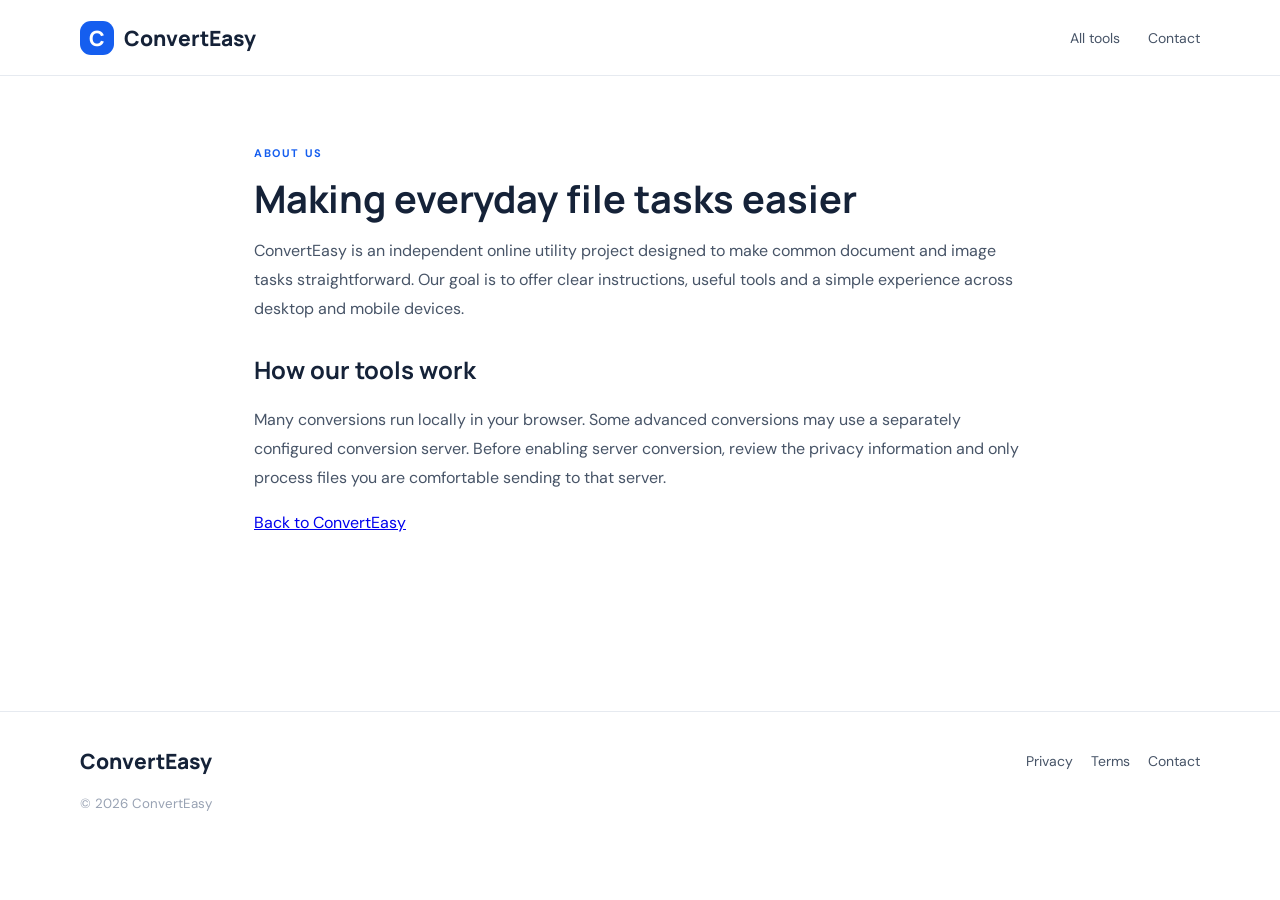
==== about.html @ 2a2570e5 "Add files via upload" ====
<!doctype html><html lang="en"><head><meta charset="utf-8"><meta name="viewport" content="width=device-width,initial-scale=1"><title>About ConvertEasy</title><link rel="stylesheet" href="styles.css"></head><body><header class="top"><a class="brand" href="index.html"><span class="logo">C</span> ConvertEasy</a><nav><a href="index.html#tools">All tools</a><a href="contact.html">Contact</a></nav></header><main class="page"><div class="eyebrow">ABOUT US</div><h1>Making everyday file tasks easier</h1><p>ConvertEasy is an independent online utility project designed to make common document and image tasks straightforward. Our goal is to offer clear instructions, useful tools and a simple experience across desktop and mobile devices.</p><h2>How our tools work</h2><p>Many conversions run locally in your browser. Some advanced conversions may use a separately configured conversion server. Before enabling server conversion, review the privacy information and only process files you are comfortable sending to that server.</p><p><a href="index.html">Back to ConvertEasy</a></p></main><footer><div class="footer-brand"><a class="brand" href="index.html">ConvertEasy</a></div><div class="footer-links"><a href="privacy.html">Privacy</a><a href="terms.html">Terms</a><a href="contact.html">Contact</a></div><small>© <span id="year"></span> ConvertEasy</small></footer><script>document.getElementById('year').textContent=new Date().getFullYear()</script></body></html>
---- styles.css ----
@import url('https://fonts.googleapis.com/css2?family=DM+Sans:wght@400;500;600;700&family=Manrope:wght@600;700;800&display=swap');
:root{--blue:#155eef;--ink:#152238;--muted:#667085;--line:#e6eaf0;--bg:#f7f9fc}*{box-sizing:border-box}html{scroll-behavior:smooth}body{margin:0;color:var(--ink);font-family:'DM Sans',sans-serif;background:white}.top{height:76px;display:flex;align-items:center;justify-content:space-between;padding:0 max(calc((100% - 1120px)/2),24px);border-bottom:1px solid var(--line);position:sticky;top:0;background:#ffffffed;backdrop-filter:blur(12px);z-index:5}.brand{font:800 21px Manrope,sans-serif;color:var(--ink);text-decoration:none;display:flex;align-items:center;gap:10px}.logo{width:34px;height:34px;border-radius:11px;background:var(--blue);color:white;display:grid;place-items:center}.top nav{display:flex;gap:28px}.top nav a,.footer-links a{color:#475467;text-decoration:none;font-size:14px}.hero{text-align:center;padding:88px 20px 65px;background:radial-gradient(ellipse at 50% 0,#edf3ff,white 68%)}.eyebrow{font-size:11px;font-weight:700;letter-spacing:1.6px;color:var(--blue)}h1,h2,h3{font-family:Manrope,sans-serif}h1{font-size:clamp(38px,6vw,62px);line-height:1.08;margin:18px 0}h1 span{color:var(--blue)}.hero p{max-width:610px;margin:0 auto;color:var(--muted);font-size:17px;line-height:1.7}.primary{display:inline-flex;gap:22px;align-items:center;background:var(--blue);color:white;padding:14px 21px;border-radius:10px;text-decoration:none;font-weight:700;margin-top:27px;box-shadow:0 8px 20px #155eef30}.trust{display:flex;justify-content:center;gap:24px;flex-wrap:wrap;margin-top:30px;color:#667085;font-size:12px}.search-wrap{max-width:650px;margin:-1px auto 50px;padding:0 20px}.search-wrap label{display:block;font-weight:700;margin-bottom:10px}.search-wrap input{width:100%;padding:16px 18px;border:1px solid #d0d5dd;border-radius:11px;font:inherit;outline-color:var(--blue)}.tools-section,.how,.faq{max-width:1120px;margin:0 auto;padding:30px 24px 75px}.section-head{display:flex;justify-content:space-between;align-items:end}.section-head h2,.how h2,.faq h2{font-size:30px;margin:8px 0 22px}.muted{color:var(--muted);font-size:13px}.filters{display:flex;gap:9px;margin:8px 0 22px;flex-wrap:wrap}.filter{border:1px solid var(--line);background:white;border-radius:30px;padding:9px 16px;color:#475467;cursor:pointer}.filter.active{background:#eaf1ff;border-color:#c8d8ff;color:var(--blue);font-weight:700}.tool-grid{display:grid;grid-template-columns:repeat(4,1fr);gap:16px}.tool{border:1px solid var(--line);border-radius:15px;padding:21px;transition:.2s;background:white}.tool:hover{transform:translateY(-3px);box-shadow:0 10px 30px #1018280d;border-color:#c9d8ff}.tool-icon{width:43px;height:43px;display:grid;place-items:center;border-radius:12px;background:#eef4ff;font-size:21px}.tool h3{font-size:16px;margin:16px 0 7px}.tool p{font-size:13px;color:var(--muted);line-height:1.5;min-height:39px}.open-tool{border:0;background:none;color:var(--blue);padding:7px 0;font:700 13px inherit;cursor:pointer}.how{background:#f8faff;max-width:none;padding-left:max(calc((100% - 1072px)/2),24px);padding-right:max(calc((100% - 1072px)/2),24px)}.steps{display:grid;grid-template-columns:repeat(3,1fr);gap:25px}.steps>div{background:white;padding:22px;border:1px solid var(--line);border-radius:14px}.steps b{color:var(--blue);font-size:13px}.steps h3{font-size:17px;margin:12px 0 5px}.steps p,.faq details p{font-size:13px;color:var(--muted);line-height:1.6}.faq{padding-top:65px}.faq details{padding:18px 0;border-bottom:1px solid var(--line)}.faq summary{cursor:pointer;font-weight:700}footer{border-top:1px solid var(--line);padding:35px max(calc((100% - 1120px)/2),24px);display:grid;grid-template-columns:1fr auto;gap:20px}footer p{font-size:13px;color:var(--muted)}.footer-links{display:flex;gap:18px;flex-wrap:wrap;align-items:center}footer small{grid-column:1/-1;color:#98a2b3}.modal{position:fixed;inset:0;background:#10182899;display:none;place-items:center;padding:18px;z-index:10}.modal.show{display:grid}.modal-card{background:white;border-radius:18px;width:min(100%,570px);padding:30px;position:relative;max-height:90vh;overflow:auto}.modal-card h2{margin:8px 0}.close{position:absolute;right:18px;top:12px;border:0;background:none;font-size:30px;cursor:pointer;color:#667085}#tool-controls{margin-top:22px}.drop{border:2px dashed #b7c8e8;background:#f8faff;border-radius:13px;padding:25px;text-align:center;margin:12px 0}.drop input{display:block;margin:14px auto 0;max-width:100%}.field{display:flex;gap:10px;flex-wrap:wrap;margin:12px 0}.field label{font-size:13px;color:#475467;display:grid;gap:6px}.field input{padding:10px;border:1px solid #d0d5dd;border-radius:8px;max-width:150px}.run{background:var(--blue);border:0;border-radius:9px;padding:12px 18px;color:white;font-weight:700;cursor:pointer;margin-top:12px}.run:disabled{opacity:.5;cursor:wait}#status{font-size:13px;margin-top:14px;line-height:1.6;color:#475467}.download{display:inline-block;margin:10px 8px 0 0;padding:9px 13px;border-radius:8px;background:#eaf1ff;color:var(--blue);text-decoration:none;font-weight:700;font-size:13px}.page{max-width:820px;margin:70px auto;padding:0 24px;min-height:55vh}.page h1{font-size:38px}.page p,.page li{color:#475467;line-height:1.8}.page h2{margin-top:30px}@media(max-width:900px){.tool-grid{grid-template-columns:repeat(2,1fr)}}@media(max-width:560px){.top{padding:0 16px;height:65px}.top nav{gap:12px}.top nav a{font-size:12px}.brand{font-size:18px}.hero{padding:65px 18px 55px}.trust{gap:10px;flex-direction:column}.tool-grid,.steps{grid-template-columns:1fr}.tool{padding:18px}.section-head h2,.how h2,.faq h2{font-size:25px}footer{grid-template-columns:1fr}.footer-links{gap:14px}footer small{grid-column:auto}}
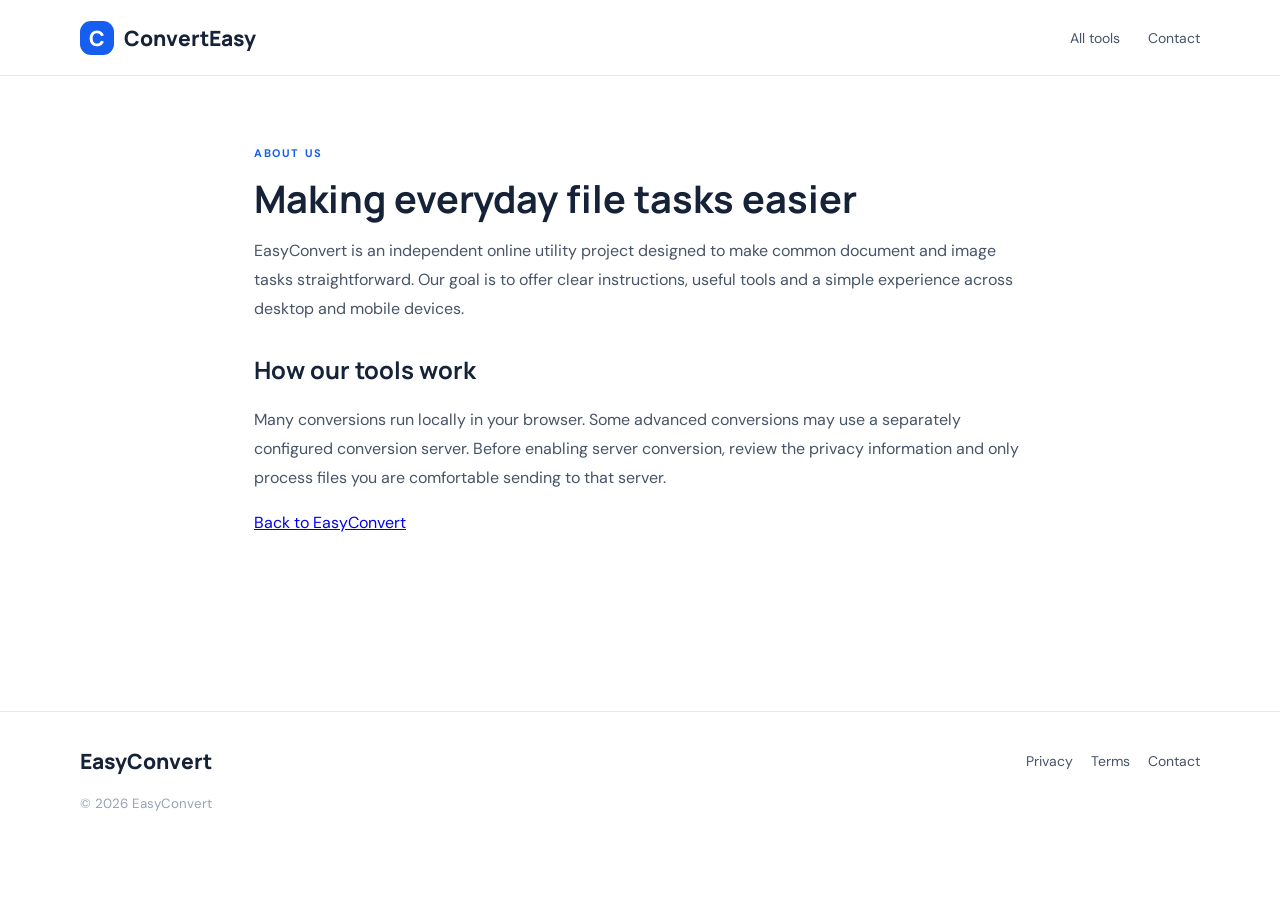
==== commit e7bc461b: "about.html" ====
--- a/about.html
+++ b/about.html
@@ -1 +1 @@
-<!doctype html><html lang="en"><head><meta charset="utf-8"><meta name="viewport" content="width=device-width,initial-scale=1"><title>About ConvertEasy</title><link rel="stylesheet" href="styles.css"></head><body><header class="top"><a class="brand" href="index.html"><span class="logo">C</span> ConvertEasy</a><nav><a href="index.html#tools">All tools</a><a href="contact.html">Contact</a></nav></header><main class="page"><div class="eyebrow">ABOUT US</div><h1>Making everyday file tasks easier</h1><p>ConvertEasy is an independent online utility project designed to make common document and image tasks straightforward. Our goal is to offer clear instructions, useful tools and a simple experience across desktop and mobile devices.</p><h2>How our tools work</h2><p>Many conversions run locally in your browser. Some advanced conversions may use a separately configured conversion server. Before enabling server conversion, review the privacy information and only process files you are comfortable sending to that server.</p><p><a href="index.html">Back to ConvertEasy</a></p></main><footer><div class="footer-brand"><a class="brand" href="index.html">ConvertEasy</a></div><div class="footer-links"><a href="privacy.html">Privacy</a><a href="terms.html">Terms</a><a href="contact.html">Contact</a></div><small>© <span id="year"></span> ConvertEasy</small></footer><script>document.getElementById('year').textContent=new Date().getFullYear()</script></body></html>+<!doctype html><html lang="en"><head><meta charset="utf-8"><meta name="viewport" content="width=device-width,initial-scale=1"><title>About EasyConvert</title><link rel="stylesheet" href="styles.css"></head><body><header class="top"><a class="brand" href="index.html"><span class="logo">C</span> ConvertEasy</a><nav><a href="index.html#tools">All tools</a><a href="contact.html">Contact</a></nav></header><main class="page"><div class="eyebrow">ABOUT US</div><h1>Making everyday file tasks easier</h1><p>EasyConvert is an independent online utility project designed to make common document and image tasks straightforward. Our goal is to offer clear instructions, useful tools and a simple experience across desktop and mobile devices.</p><h2>How our tools work</h2><p>Many conversions run locally in your browser. Some advanced conversions may use a separately configured conversion server. Before enabling server conversion, review the privacy information and only process files you are comfortable sending to that server.</p><p><a href="index.html">Back to EasyConvert</a></p></main><footer><div class="footer-brand"><a class="brand" href="index.html">EasyConvert</a></div><div class="footer-links"><a href="privacy.html">Privacy</a><a href="terms.html">Terms</a><a href="contact.html">Contact</a></div><small>© <span id="year"></span> EasyConvert </small></footer><script>document.getElementById('year').textContent=new Date().getFullYear()</script></body></html>
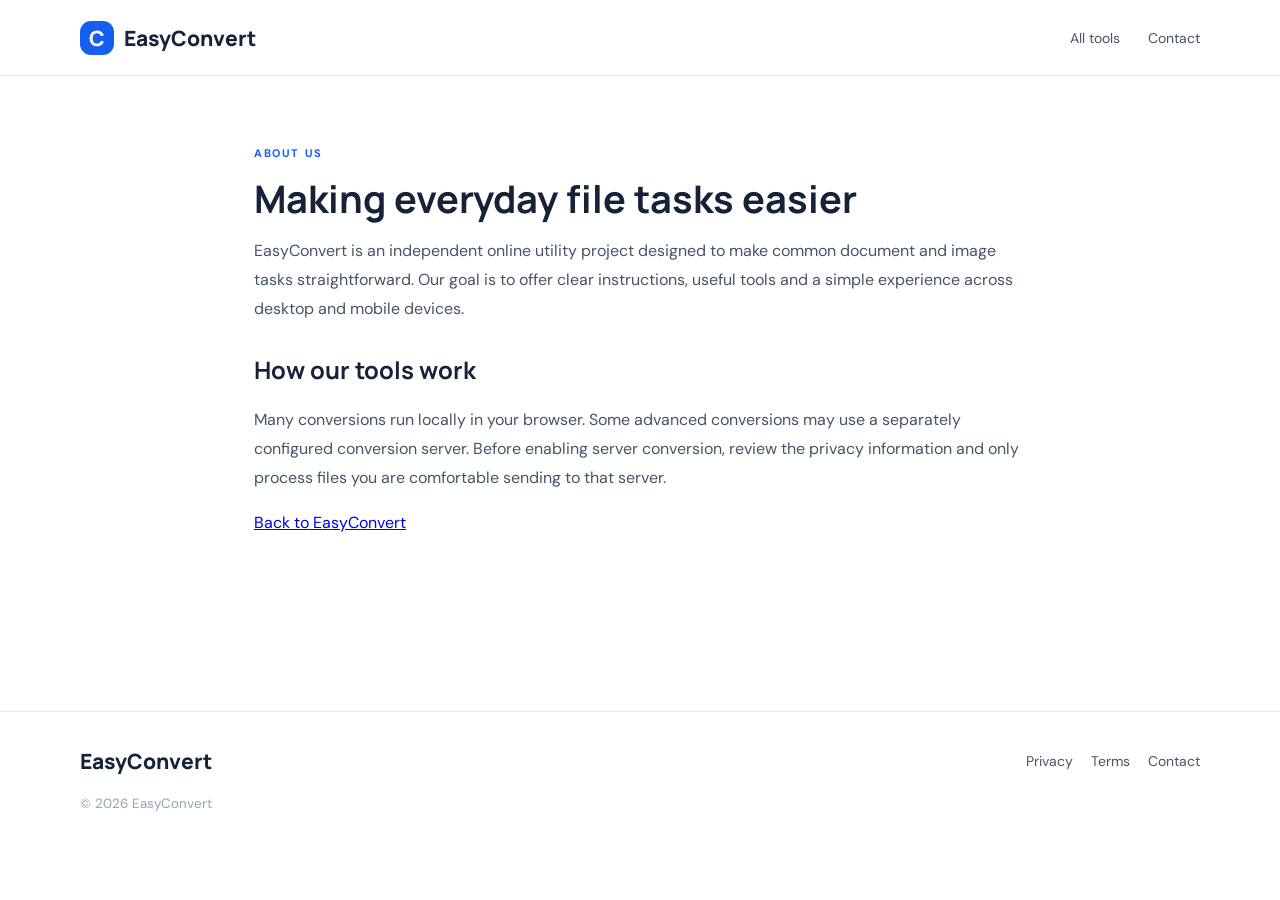
==== commit 9301b19a: "about.html" ====
--- a/about.html
+++ b/about.html
@@ -1 +1 @@
-<!doctype html><html lang="en"><head><meta charset="utf-8"><meta name="viewport" content="width=device-width,initial-scale=1"><title>About EasyConvert</title><link rel="stylesheet" href="styles.css"></head><body><header class="top"><a class="brand" href="index.html"><span class="logo">C</span> ConvertEasy</a><nav><a href="index.html#tools">All tools</a><a href="contact.html">Contact</a></nav></header><main class="page"><div class="eyebrow">ABOUT US</div><h1>Making everyday file tasks easier</h1><p>EasyConvert is an independent online utility project designed to make common document and image tasks straightforward. Our goal is to offer clear instructions, useful tools and a simple experience across desktop and mobile devices.</p><h2>How our tools work</h2><p>Many conversions run locally in your browser. Some advanced conversions may use a separately configured conversion server. Before enabling server conversion, review the privacy information and only process files you are comfortable sending to that server.</p><p><a href="index.html">Back to EasyConvert</a></p></main><footer><div class="footer-brand"><a class="brand" href="index.html">EasyConvert</a></div><div class="footer-links"><a href="privacy.html">Privacy</a><a href="terms.html">Terms</a><a href="contact.html">Contact</a></div><small>© <span id="year"></span> EasyConvert </small></footer><script>document.getElementById('year').textContent=new Date().getFullYear()</script></body></html>
+<!doctype html><html lang="en"><head><meta charset="utf-8"><meta name="viewport" content="width=device-width,initial-scale=1"><title>About EasyConvert</title><link rel="stylesheet" href="styles.css"></head><body><header class="top"><a class="brand" href="index.html"><span class="logo">C</span> EasyConvert</a><nav><a href="index.html#tools">All tools</a><a href="contact.html">Contact</a></nav></header><main class="page"><div class="eyebrow">ABOUT US</div><h1>Making everyday file tasks easier</h1><p>EasyConvert is an independent online utility project designed to make common document and image tasks straightforward. Our goal is to offer clear instructions, useful tools and a simple experience across desktop and mobile devices.</p><h2>How our tools work</h2><p>Many conversions run locally in your browser. Some advanced conversions may use a separately configured conversion server. Before enabling server conversion, review the privacy information and only process files you are comfortable sending to that server.</p><p><a href="index.html">Back to EasyConvert</a></p></main><footer><div class="footer-brand"><a class="brand" href="index.html">EasyConvert</a></div><div class="footer-links"><a href="privacy.html">Privacy</a><a href="terms.html">Terms</a><a href="contact.html">Contact</a></div><small>© <span id="year"></span> EasyConvert </small></footer><script>document.getElementById('year').textContent=new Date().getFullYear()</script></body></html>
